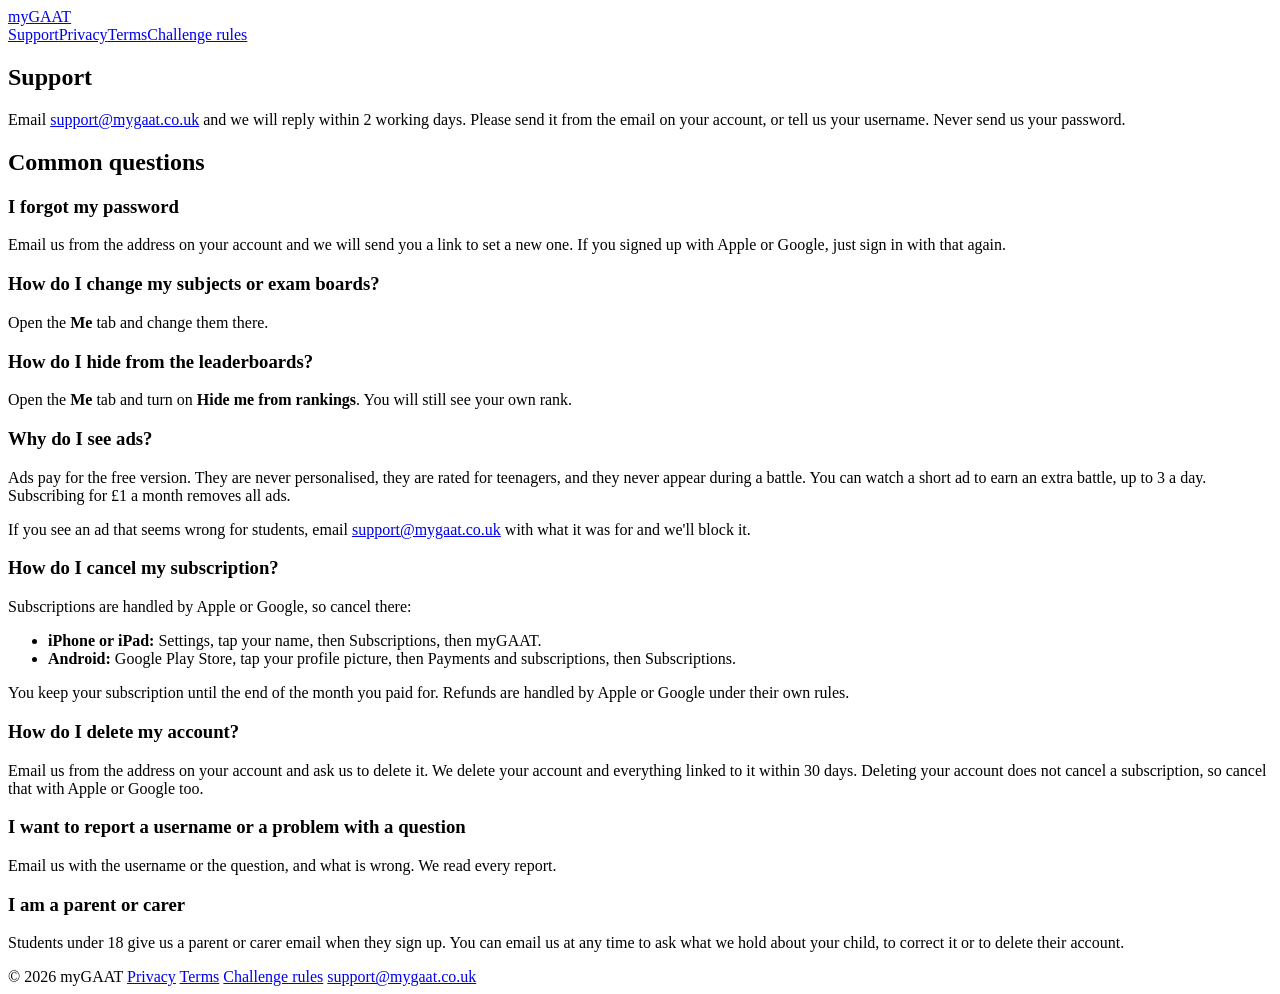
==== website/support/index.html @ d3b994d9 "Move the mygaat.co.uk website into its own repo Copied from the website/ folder of the app repo, wit" ====
<!doctype html>
<html lang="en-GB">
  <head>
    <meta charset="utf-8" />
    <meta name="viewport" content="width=device-width, initial-scale=1" />
    <title>Support · myGAAT</title>
    <meta name="description" content="Get help with myGAAT." />
    <meta name="color-scheme" content="light dark" />
    <link rel="stylesheet" href="/style.css" />
  </head>
  <body>
    <header>
      <a class="logo" href="/">myGAAT</a>
      <nav aria-label="Main">
        <a href="/support/" aria-current="page">Support</a><a href="/privacy/">Privacy</a><a href="/terms/">Terms</a
        ><a href="/challenge-rules/">Challenge rules</a>
      </nav>
    </header>
    <main>
      <section class="card">
        <h1>Support</h1>
        <p>
          Email <a href="mailto:support@mygaat.co.uk?subject=myGAAT%20help">support@mygaat.co.uk</a> and we will reply
          within 2 working days. Please send it from the email on your account, or tell us your username. Never send us
          your password.
        </p>
      </section>
      <section class="card">
        <h2>Common questions</h2>
        <h3>I forgot my password</h3>
        <p>
          Email us from the address on your account and we will send you a link to set a new one. If you signed up with
          Apple or Google, just sign in with that again.
        </p>
        <h3>How do I change my subjects or exam boards?</h3>
        <p>Open the <strong>Me</strong> tab and change them there.</p>
        <h3>How do I hide from the leaderboards?</h3>
        <p>
          Open the <strong>Me</strong> tab and turn on <strong>Hide me from rankings</strong>. You will still see your
          own rank.
        </p>
        <h3>Why do I see ads?</h3>
        <p>
          Ads pay for the free version. They are never personalised, they are rated for teenagers, and they never appear
          during a battle. You can watch a short ad to earn an extra battle, up to 3 a day. Subscribing for £1 a month
          removes all ads.
        </p>
        <p>
          If you see an ad that seems wrong for students, email
          <a href="mailto:support@mygaat.co.uk">support@mygaat.co.uk</a>
          with what it was for and we'll block it.
        </p>

        <h3>How do I cancel my subscription?</h3>
        <p>Subscriptions are handled by Apple or Google, so cancel there:</p>
        <ul>
          <li><strong>iPhone or iPad:</strong> Settings, tap your name, then Subscriptions, then myGAAT.</li>
          <li>
            <strong>Android:</strong> Google Play Store, tap your profile picture, then Payments and subscriptions, then
            Subscriptions.
          </li>
        </ul>
        <p>
          You keep your subscription until the end of the month you paid for. Refunds are handled by Apple or Google
          under their own rules.
        </p>
        <h3>How do I delete my account?</h3>
        <p>
          Email us from the address on your account and ask us to delete it. We delete your account and everything
          linked to it within 30 days. Deleting your account does not cancel a subscription, so cancel that with Apple
          or Google too.
        </p>
        <h3>I want to report a username or a problem with a question</h3>
        <p>Email us with the username or the question, and what is wrong. We read every report.</p>
        <h3>I am a parent or carer</h3>
        <p>
          Students under 18 give us a parent or carer email when they sign up. You can email us at any time to ask what
          we hold about your child, to correct it or to delete their account.
        </p>
      </section>
    </main>
    <footer>
      <span>© 2026 myGAAT</span>
      <a href="/privacy/">Privacy</a>
      <a href="/terms/">Terms</a>
      <a href="/challenge-rules/">Challenge rules</a>
      <a href="mailto:support@mygaat.co.uk">support@mygaat.co.uk</a>
    </footer>
  </body>
</html>
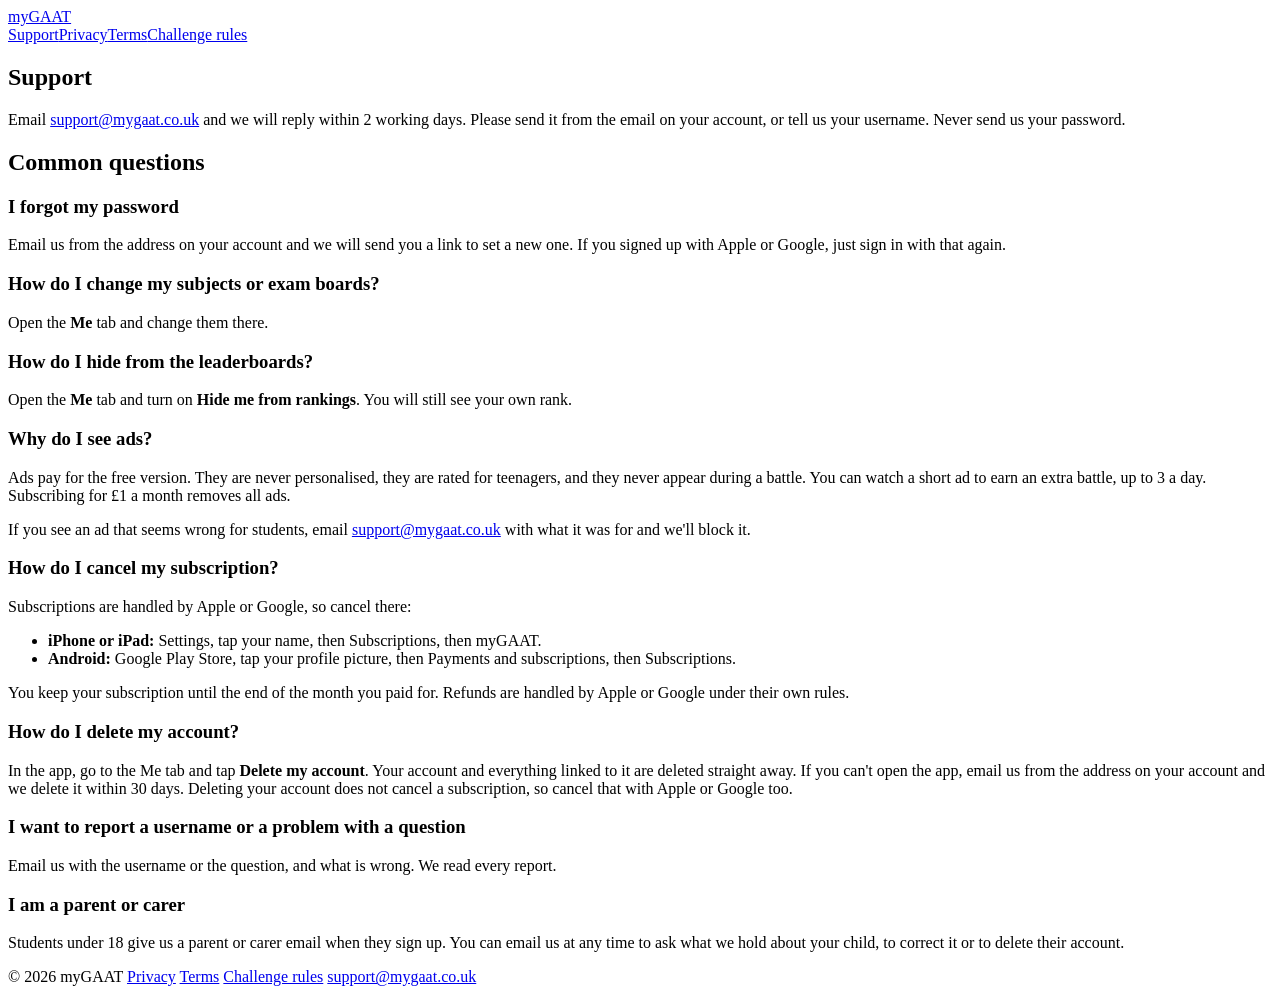
==== commit 407d1a0b: "Say accounts can be deleted from the app's Me tab Co-Authored-By: Claude Opus 5.5 <noreply@anthropic" ====
--- a/website/support/index.html
+++ b/website/support/index.html
@@ -66,9 +66,10 @@
         </p>
         <h3>How do I delete my account?</h3>
         <p>
-          Email us from the address on your account and ask us to delete it. We delete your account and everything
-          linked to it within 30 days. Deleting your account does not cancel a subscription, so cancel that with Apple
-          or Google too.
+          In the app, go to the Me tab and tap <strong>Delete my account</strong>. Your account and everything linked to
+          it are deleted straight away. If you can't open the app, email us from the address on your account and we
+          delete it within 30 days. Deleting your account does not cancel a subscription, so cancel that with Apple or
+          Google too.
         </p>
         <h3>I want to report a username or a problem with a question</h3>
         <p>Email us with the username or the question, and what is wrong. We read every report.</p>
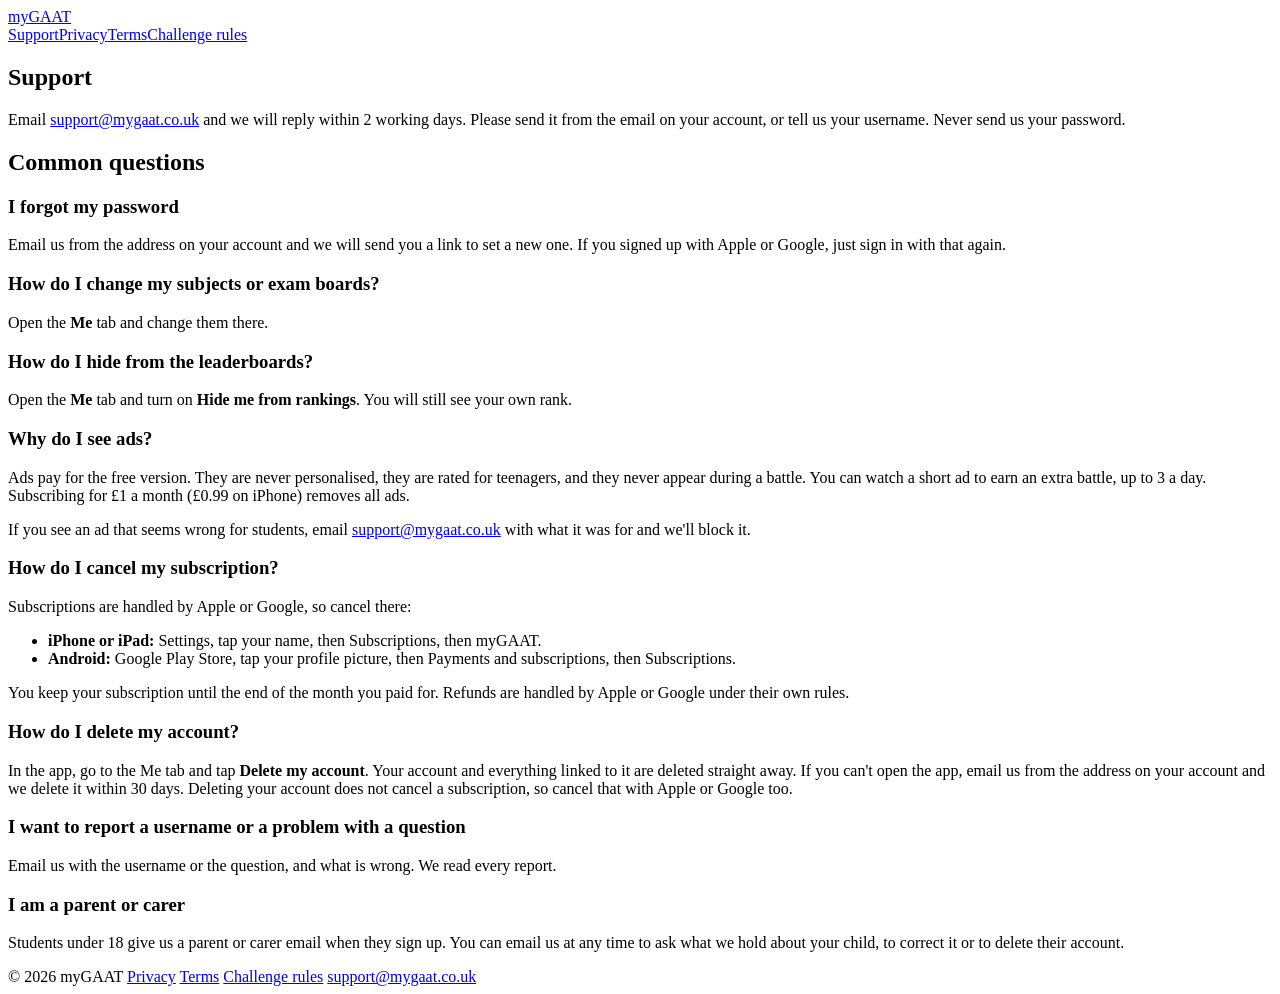
==== commit 68641ab1: "Show the iPhone price (£0.99) alongside the Android price (£1) Co-Authored-By: Claude Opus 5.5 <nore" ====
--- a/website/support/index.html
+++ b/website/support/index.html
@@ -42,7 +42,7 @@
         <h3>Why do I see ads?</h3>
         <p>
           Ads pay for the free version. They are never personalised, they are rated for teenagers, and they never appear
-          during a battle. You can watch a short ad to earn an extra battle, up to 3 a day. Subscribing for £1 a month
+          during a battle. You can watch a short ad to earn an extra battle, up to 3 a day. Subscribing for £1 a month (£0.99 on iPhone)
           removes all ads.
         </p>
         <p>
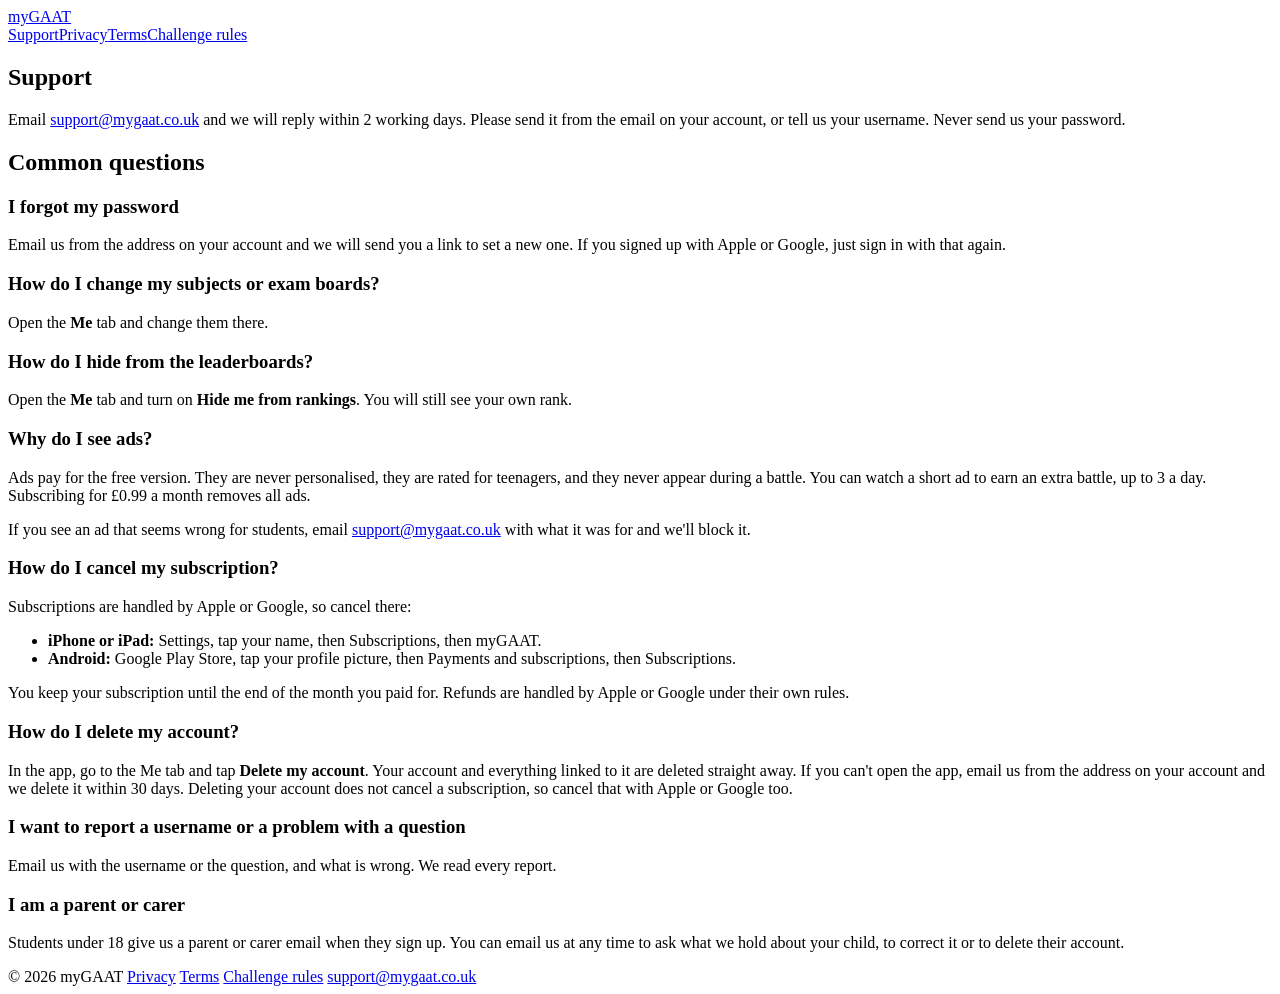
==== commit 3e4ebdc0: "Subscription is £0.99 a month on both iPhone and Android Co-Authored-By: Claude Opus 5.5 <noreply@an" ====
--- a/website/support/index.html
+++ b/website/support/index.html
@@ -42,7 +42,7 @@
         <h3>Why do I see ads?</h3>
         <p>
           Ads pay for the free version. They are never personalised, they are rated for teenagers, and they never appear
-          during a battle. You can watch a short ad to earn an extra battle, up to 3 a day. Subscribing for £1 a month (£0.99 on iPhone)
+          during a battle. You can watch a short ad to earn an extra battle, up to 3 a day. Subscribing for £0.99 a month
           removes all ads.
         </p>
         <p>
